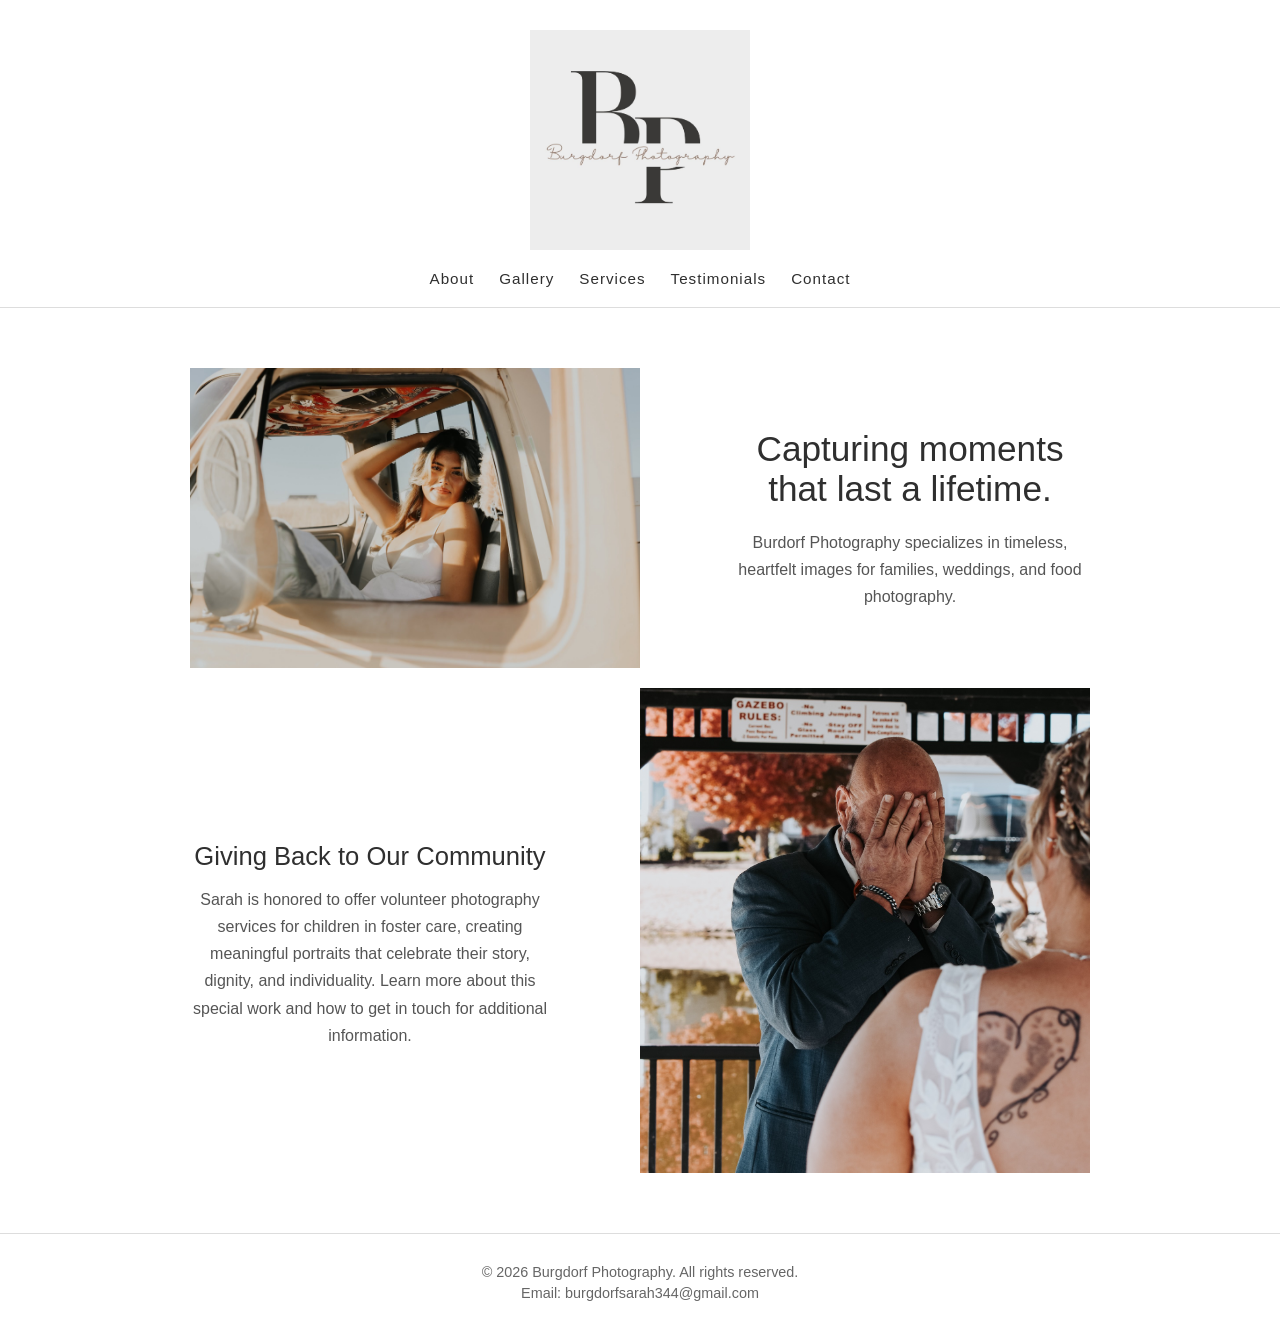
==== index.html @ 5a15c73a "Add homepage" ====
<!DOCTYPE html>
<html lang="en">

<head>
    <meta charset="UTF-8">
    <meta name="viewport" content="width=device-width, initial-scale=1.0">
    <title>Burgdorf Photography</title>
    <link rel="stylesheet" href="style.css">
</head>

<body>
    <header>
        <a href="index.html"><img src="images/Burgdorf_Photography.jpg" alt="Burgdorf Photography Logo"></a>
        <nav>
            <a href="about.html">About</a>
            <a href="gallery.html">Gallery</a>
            <a href="services.html">Services</a>
            <a href="testimonials.html">Testimonials</a>
            <a href="contact.html">Contact</a>
        </nav>
    </header>

    <main>
        <div class="hero">
            <img src="images/Rosie.jpg" alt="Senior Photo" class="Senior_Photo">
            <div>
                <h1>Capturing moments that last a lifetime.</h1>
                <p>Burdorf Photography specializes in timeless, heartfelt images for families, weddings, and food photography.</p>
            </div>
        </div>

        <div class="about">
            <div>
                <h2>Giving Back to Our Community</h2>
                <p>Sarah is honored to offer volunteer photography services for children in foster care, creating meaningful portraits that celebrate their story, dignity, and individuality. Learn more about this special work and how to get in touch for additional information.</p>
            </div>
            <img src="images/Wedding.jpg" alt="Wedding Photo" class="Wedding_Photo">
        </div>
    </main>

    <footer>
        <p>&copy; 2026 Burgdorf Photography. All rights reserved.</p>
        <p>Email: burgdorfsarah344@gmail.com</p>
    </footer>
</body>
</html>
---- style.css ----
body {
    margin: 0;
    min-height: 100vh;
    display: flex;
    flex-direction: column;
    font-family: Arial, Helvetica, sans-serif;
    background-color: #ffffff;
    color: #2f2f2f;
}

header {
    text-align: center;
    padding: 30px 20px 20px 20px;
    border-bottom: 1px solid #dddddd;
    background-color: #ffffff;
}

header img {
    display: block;
    margin: 0 auto 20px auto;
    max-width: 220px;
    width: 100%;
    height: auto;
}

nav {
    display: flex;
    justify-content: center;
    flex-wrap: wrap;
    gap: 25px;
}

nav a {
    text-decoration: none;
    color: #2f2f2f;
    font-size: 0.95rem;
    letter-spacing: 1px;
}

nav a:hover {
    color: #7a7a7a;
}

main {
    flex: 1;
    width: 85%;
    max-width: 900px;
    margin: 0 auto;
    padding: 60px 20px;
    text-align: center;
}

main h1 {
    font-size: 2.2rem;
    font-weight: normal;
    margin-bottom: 20px;
}

main h2 {
    font-size: 1.6rem;
    font-weight: normal;
    margin-top: 50px;
    margin-bottom: 15px;
}

main p {
    font-size: 1rem;
    line-height: 1.7;
    color: #555555;
    max-width: 700px;
    margin: 0 auto 20px auto;
}

.hero{
    display: flex;
    align-items: center;
    margin-bottom: 20px;
}

.Senior_Photo{
    margin-right: 10%;
    width: 50%;
    height: 50%;

}

.about{
    display: flex;
    align-items: center;
    margin-top: 20px;
}

.Wedding_Photo{
    margin-left: 10%;
    width: 50%;
    height: 50%;
}

footer {
    text-align: center;
    padding: 25px 20px;
    border-top: 1px solid #dddddd;
    background-color: #ffffff;
    font-size: 0.9rem;
    color: #666666;
}

footer p {
    margin: 5px 0;
}
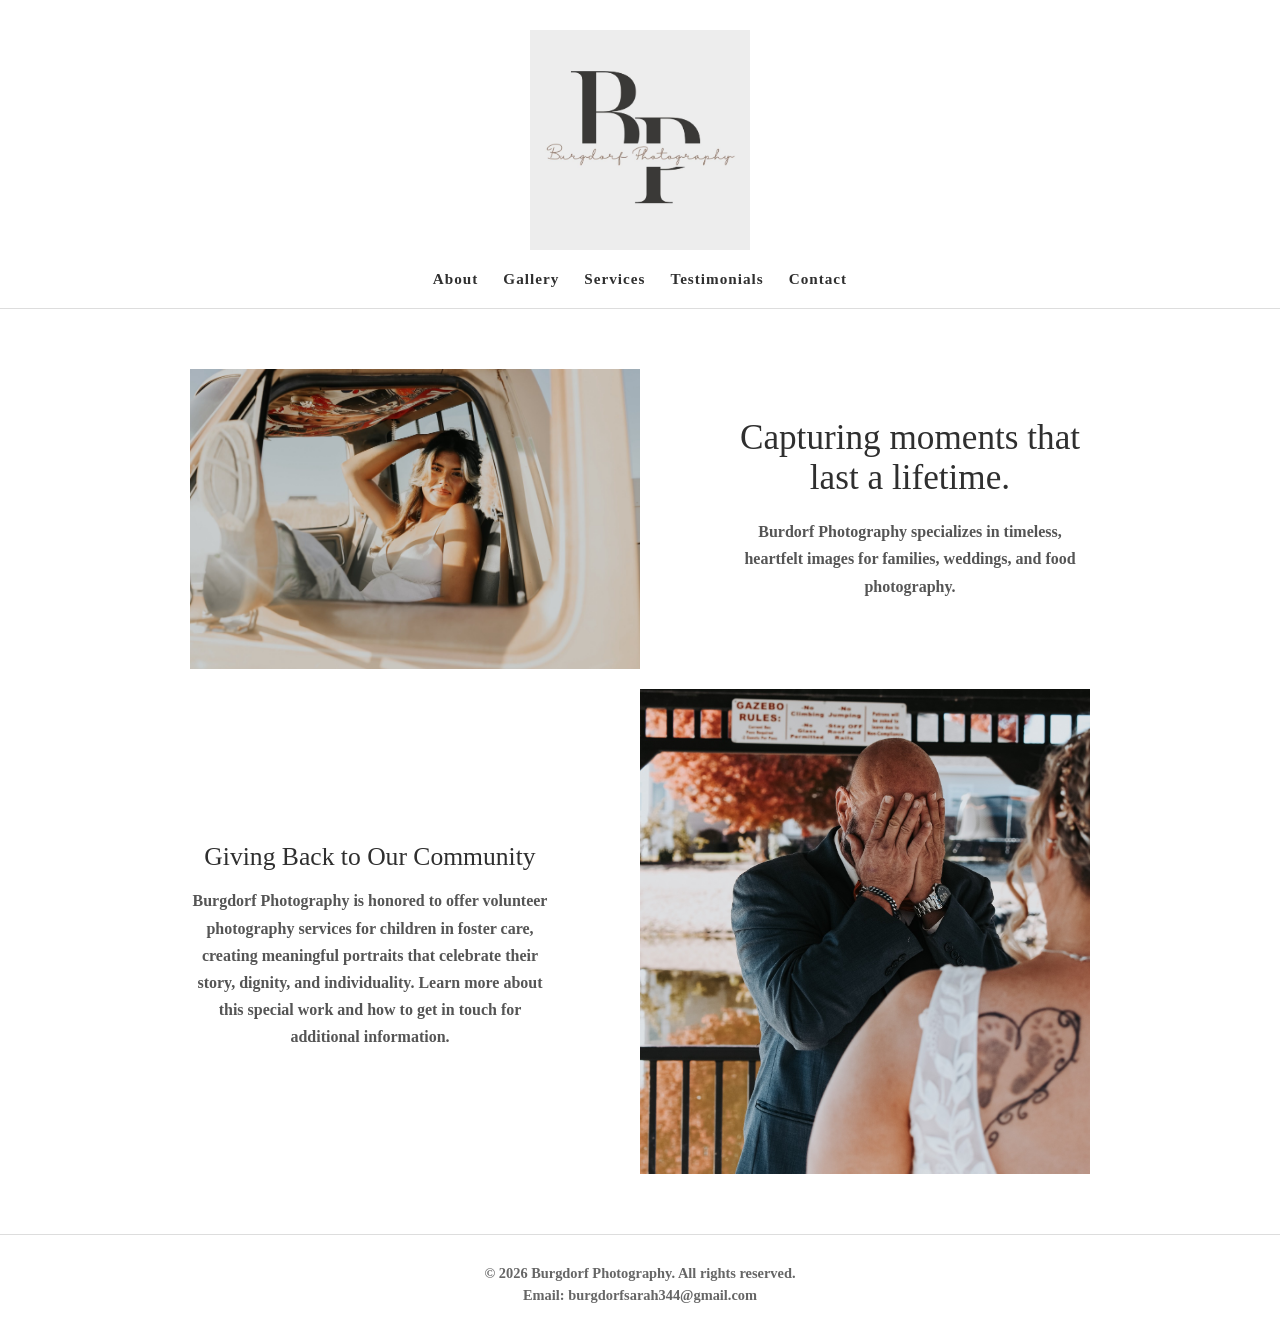
==== commit 505532ef: "About, Testimonials, Contact, style update" ====
--- a/index.html
+++ b/index.html
@@ -32,7 +32,7 @@
         <div class="about">
             <div>
                 <h2>Giving Back to Our Community</h2>
-                <p>Sarah is honored to offer volunteer photography services for children in foster care, creating meaningful portraits that celebrate their story, dignity, and individuality. Learn more about this special work and how to get in touch for additional information.</p>
+                <p>Burgdorf Photography is honored to offer volunteer photography services for children in foster care, creating meaningful portraits that celebrate their story, dignity, and individuality. Learn more about this special work and how to get in touch for additional information.</p>
             </div>
             <img src="images/Wedding.jpg" alt="Wedding Photo" class="Wedding_Photo">
         </div>
--- a/style.css
+++ b/style.css
@@ -3,7 +3,8 @@
     min-height: 100vh;
     display: flex;
     flex-direction: column;
-    font-family: Arial, Helvetica, sans-serif;
+    font-family: Bodoni Moda, serif;
+    font-weight: 900;
     background-color: #ffffff;
     color: #2f2f2f;
 }
@@ -53,6 +54,7 @@
 main h1 {
     font-size: 2.2rem;
     font-weight: normal;
+    margin-top: 0;
     margin-bottom: 20px;
 }
 
@@ -107,4 +109,108 @@
 
 footer p {
     margin: 5px 0;
+}
+
+.Sarah_Photo{
+    width: 40%;
+    height: 40%;
+    margin-bottom: 20px;
+}
+
+.About_Main {
+    flex: 1;
+    width: 85%;
+    max-width: 900px;
+    margin: 0 auto;
+    padding: 40px 20px 60px 20px;
+    text-align: center;
+}
+
+.contact-container {
+    display: flex;
+    justify-content: center;
+    margin-top: 30px;
+}
+
+.contact-form {
+    width: 100%;
+    max-width: 600px;
+    display: flex;
+    flex-direction: column;
+    text-align: left;
+    gap: 12px;
+}
+
+.contact-form label {
+    font-size: 0.95rem;
+    color: #2f2f2f;
+    letter-spacing: 0.5px;
+}
+
+.contact-form input,
+.contact-form textarea {
+    width: 100%;
+    padding: 12px;
+    border: 1px solid #cccccc;
+    font-family: Arial, Helvetica, sans-serif;
+    font-size: 1rem;
+    box-sizing: border-box;
+}
+
+.contact-form input:focus,
+.contact-form textarea:focus {
+    outline: none;
+    border-color: #7a7a7a;
+}
+
+.contact-form button {
+    margin-top: 10px;
+    padding: 12px 20px;
+    border: none;
+    background-color: #2f2f2f;
+    color: #ffffff;
+    font-size: 0.95rem;
+    letter-spacing: 1px;
+    cursor: pointer;
+}
+
+.contact-form button:hover {
+    background-color: #555555;
+}
+
+.contact-info {
+    margin-top: 50px;
+}
+
+.contact-info a {
+    color: #2f2f2f;
+}
+
+.contact-info a:hover {
+    color: #7a7a7a;
+}
+
+.testimonials {
+    max-width: 750px;
+    margin: 30px auto;
+    padding: 30px;
+    border: 1px solid #dddddd;
+    background-color: #fafafa;
+    text-align: left;
+}
+
+.testimonials p {
+    font-size: 1.05rem;
+    line-height: 1.8;
+    color: #444444;
+    font-style: italic;
+    margin-bottom: 15px;
+}
+
+.testimonials cite {
+    display: block;
+    text-align: right;
+    font-size: 0.95rem;
+    color: #777777;
+    font-style: normal;
 }
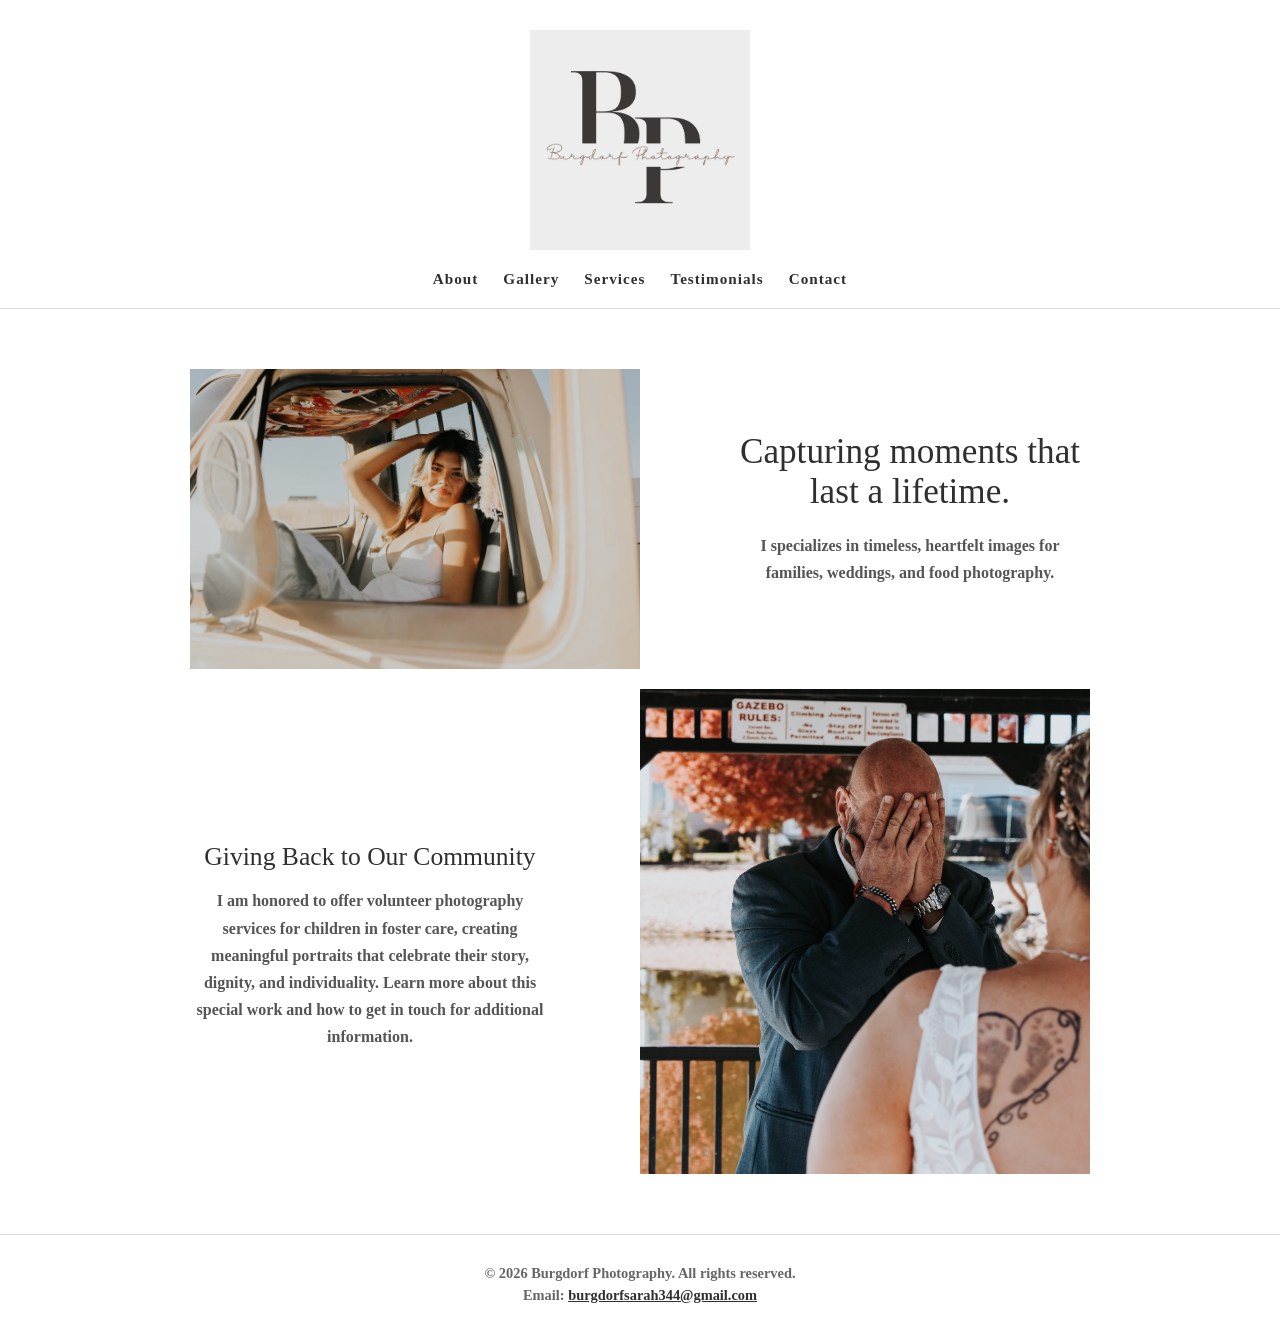
==== commit b426b0cd: "Final fixes" ====
--- a/index.html
+++ b/index.html
@@ -20,19 +20,19 @@
         </nav>
     </header>
 
-    <main>
+    <main class="Home-Main">
         <div class="hero">
             <img src="images/Rosie.jpg" alt="Senior Photo" class="Senior_Photo">
             <div>
                 <h1>Capturing moments that last a lifetime.</h1>
-                <p>Burdorf Photography specializes in timeless, heartfelt images for families, weddings, and food photography.</p>
+                <p>I specializes in timeless, heartfelt images for families, weddings, and food photography.</p>
             </div>
         </div>
 
         <div class="about">
             <div>
                 <h2>Giving Back to Our Community</h2>
-                <p>Burgdorf Photography is honored to offer volunteer photography services for children in foster care, creating meaningful portraits that celebrate their story, dignity, and individuality. Learn more about this special work and how to get in touch for additional information.</p>
+                <p>I am honored to offer volunteer photography services for children in foster care, creating meaningful portraits that celebrate their story, dignity, and individuality. Learn more about this special work and how to get in touch for additional information.</p>
             </div>
             <img src="images/Wedding.jpg" alt="Wedding Photo" class="Wedding_Photo">
         </div>
@@ -40,7 +40,7 @@
 
     <footer>
         <p>&copy; 2026 Burgdorf Photography. All rights reserved.</p>
-        <p>Email: burgdorfsarah344@gmail.com</p>
+        <p>Email: <a href="mailto:burgdorfsarah344@gmail.com">burgdorfsarah344@gmail.com</a></p>
     </footer>
 </body>
 </html>
--- a/style.css
+++ b/style.css
@@ -42,7 +42,7 @@
     color: #7a7a7a;
 }
 
-main {
+.Home-Main {
     flex: 1;
     width: 85%;
     max-width: 900px;
@@ -111,13 +111,21 @@
     margin: 5px 0;
 }
 
+footer a{
+    color: #2f2f2f;
+}
+
+footer a:hover{
+    color: #7a7a7a;
+}
+
 .Sarah_Photo{
     width: 40%;
     height: 40%;
     margin-bottom: 20px;
 }
 
-.About_Main {
+main {
     flex: 1;
     width: 85%;
     max-width: 900px;
@@ -213,4 +221,98 @@
     font-size: 0.95rem;
     color: #777777;
     font-style: normal;
+}
+
+.gallery-section {
+    margin-top: 60px;
+    text-align: left;
+}
+
+.gallery-section h2 {
+    text-align: left;
+    margin-bottom: 20px;
+}
+
+.photo-row {
+    display: flex;
+    gap: 20px;
+    overflow-x: auto;
+    padding-bottom: 10px;
+    scroll-behavior: smooth;
+}
+
+.photo-row img {
+    width: 300px;
+    height: 400px;
+    object-fit: cover;
+    flex: 0 0 auto;
+    border-radius: 4px;
+}
+
+.photo-row::-webkit-scrollbar {
+    height: 8px;
+}
+
+.photo-row::-webkit-scrollbar-thumb {
+    background-color: #cccccc;
+    border-radius: 10px;
+}
+
+.photo-row::-webkit-scrollbar-track {
+    background-color: #f2f2f2;
+}
+
+.services-grid {
+    display: grid;
+    grid-template-columns: repeat(2, 1fr);
+    gap: 30px;
+    margin-top: 40px;
+}
+
+.service-card {
+    border: 1px solid #dddddd;
+    background-color: #fafafa;
+    padding: 30px;
+    text-align: left;
+}
+
+.service-card h2 {
+    margin-top: 0;
+    margin-bottom: 15px;
+    font-size: 1.4rem;
+}
+
+.service-card p {
+    margin: 0;
+    max-width: 100%;
+}
+
+.services-note {
+    margin-top: 50px;
+}
+
+.services-note a {
+    color: #2f2f2f;
+    text-decoration: none;
+}
+
+.services-note a:hover {
+    color: #7a7a7a;
+}
+
+.service-card-final {
+    border: 1px solid #dddddd;
+    background-color: #fafafa;
+    padding: 30px;
+    text-align: left;
+    grid-column: 1 / -1;
+    max-width: 435px;
+    width: 100%;
+    justify-self: center;
+}
+
+.service-card-final h2 {
+    margin-top: 0;
+    margin-bottom: 15px;
+    font-size: 1.4rem;
 }
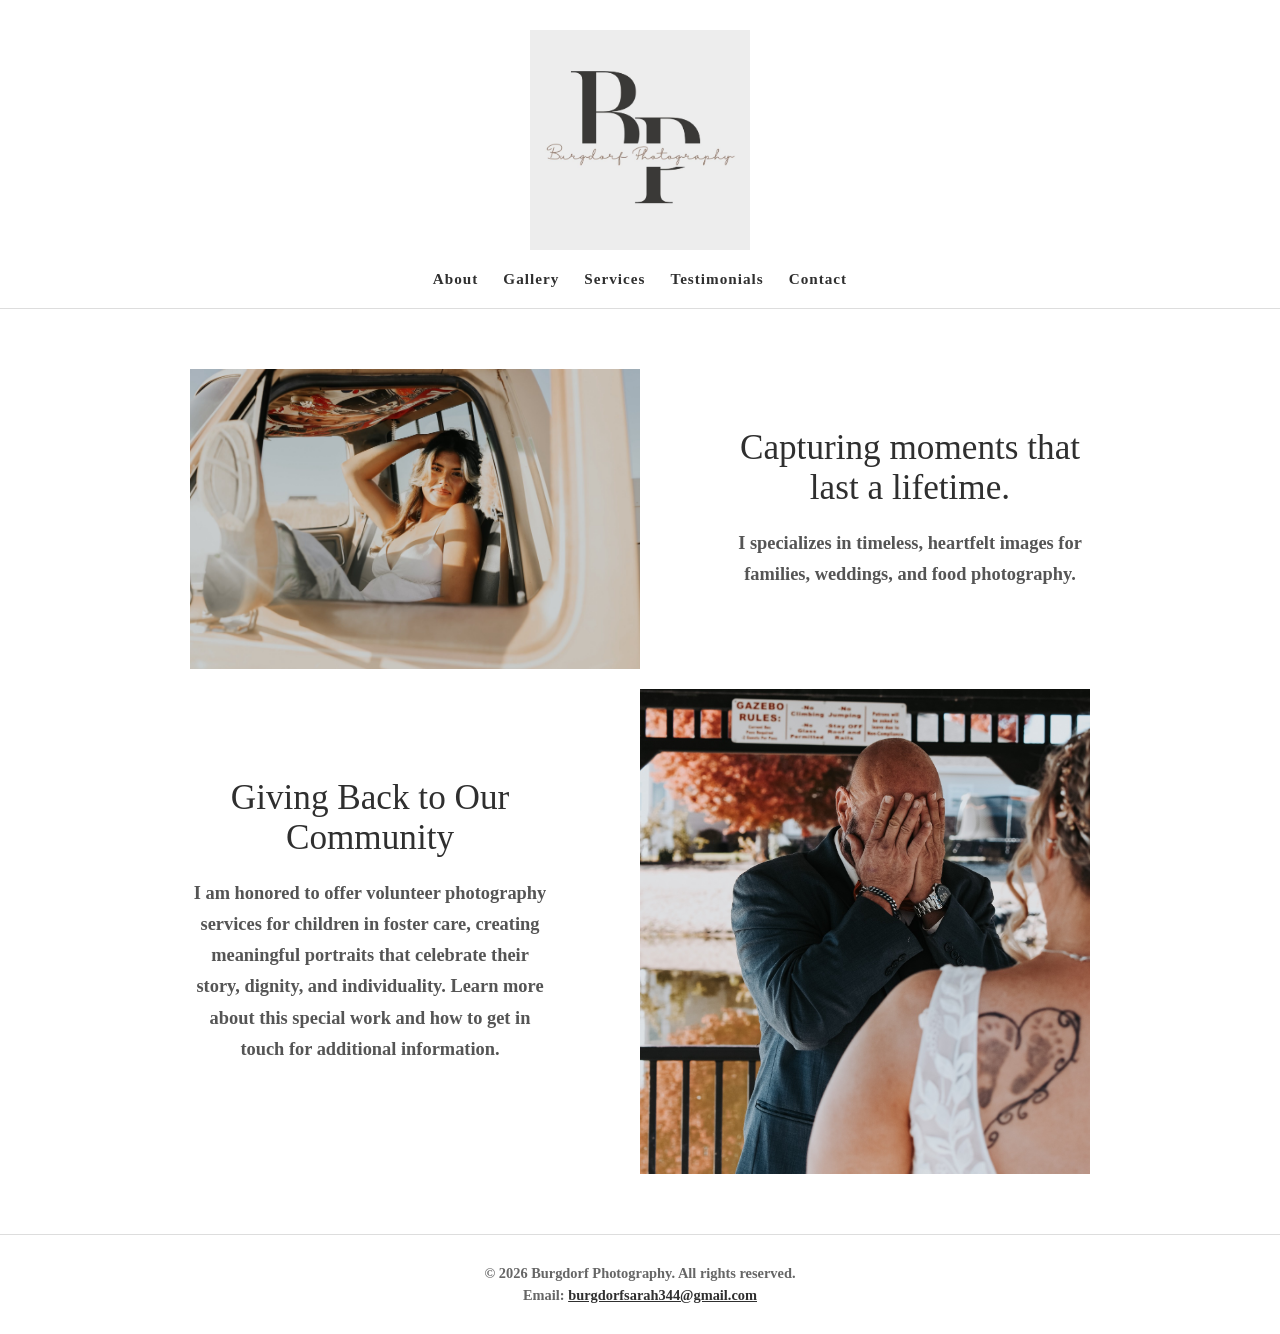
==== commit dcbaeec1: "more pictures on Testimonials page" ====
--- a/index.html
+++ b/index.html
@@ -31,7 +31,7 @@
 
         <div class="about">
             <div>
-                <h2>Giving Back to Our Community</h2>
+                <h1>Giving Back to Our Community</h1>
                 <p>I am honored to offer volunteer photography services for children in foster care, creating meaningful portraits that celebrate their story, dignity, and individuality. Learn more about this special work and how to get in touch for additional information.</p>
             </div>
             <img src="images/Wedding.jpg" alt="Wedding Photo" class="Wedding_Photo">
--- a/style.css
+++ b/style.css
@@ -5,6 +5,7 @@
     flex-direction: column;
     font-family: Bodoni Moda, serif;
     font-weight: 900;
+    font-size: 18px;
     background-color: #ffffff;
     color: #2f2f2f;
 }
@@ -66,7 +67,7 @@
 }
 
 main p {
-    font-size: 1rem;
+    font-size: 1.15rem;
     line-height: 1.7;
     color: #555555;
     max-width: 700px;
@@ -207,8 +208,33 @@
     text-align: left;
 }
 
+.testimonials {
+    display: flex;
+    align-items: center;
+    gap: 30px;
+}
+
+.testimonials img {
+    width: 220px;
+    height: 280px;
+    object-fit: cover;
+    flex-shrink: 0;
+}
+
+.testimonial-text {
+    flex: 1;
+}
+
+.image-left {
+    flex-direction: row;
+}
+
+.image-right {
+    flex-direction: row;
+}
+
 .testimonials p {
-    font-size: 1.05rem;
+    font-size: 1.1rem;
     line-height: 1.8;
     color: #444444;
     font-style: italic;
@@ -218,7 +244,7 @@
 .testimonials cite {
     display: block;
     text-align: right;
-    font-size: 0.95rem;
+    font-size: 1rem;
     color: #777777;
     font-style: normal;
 }
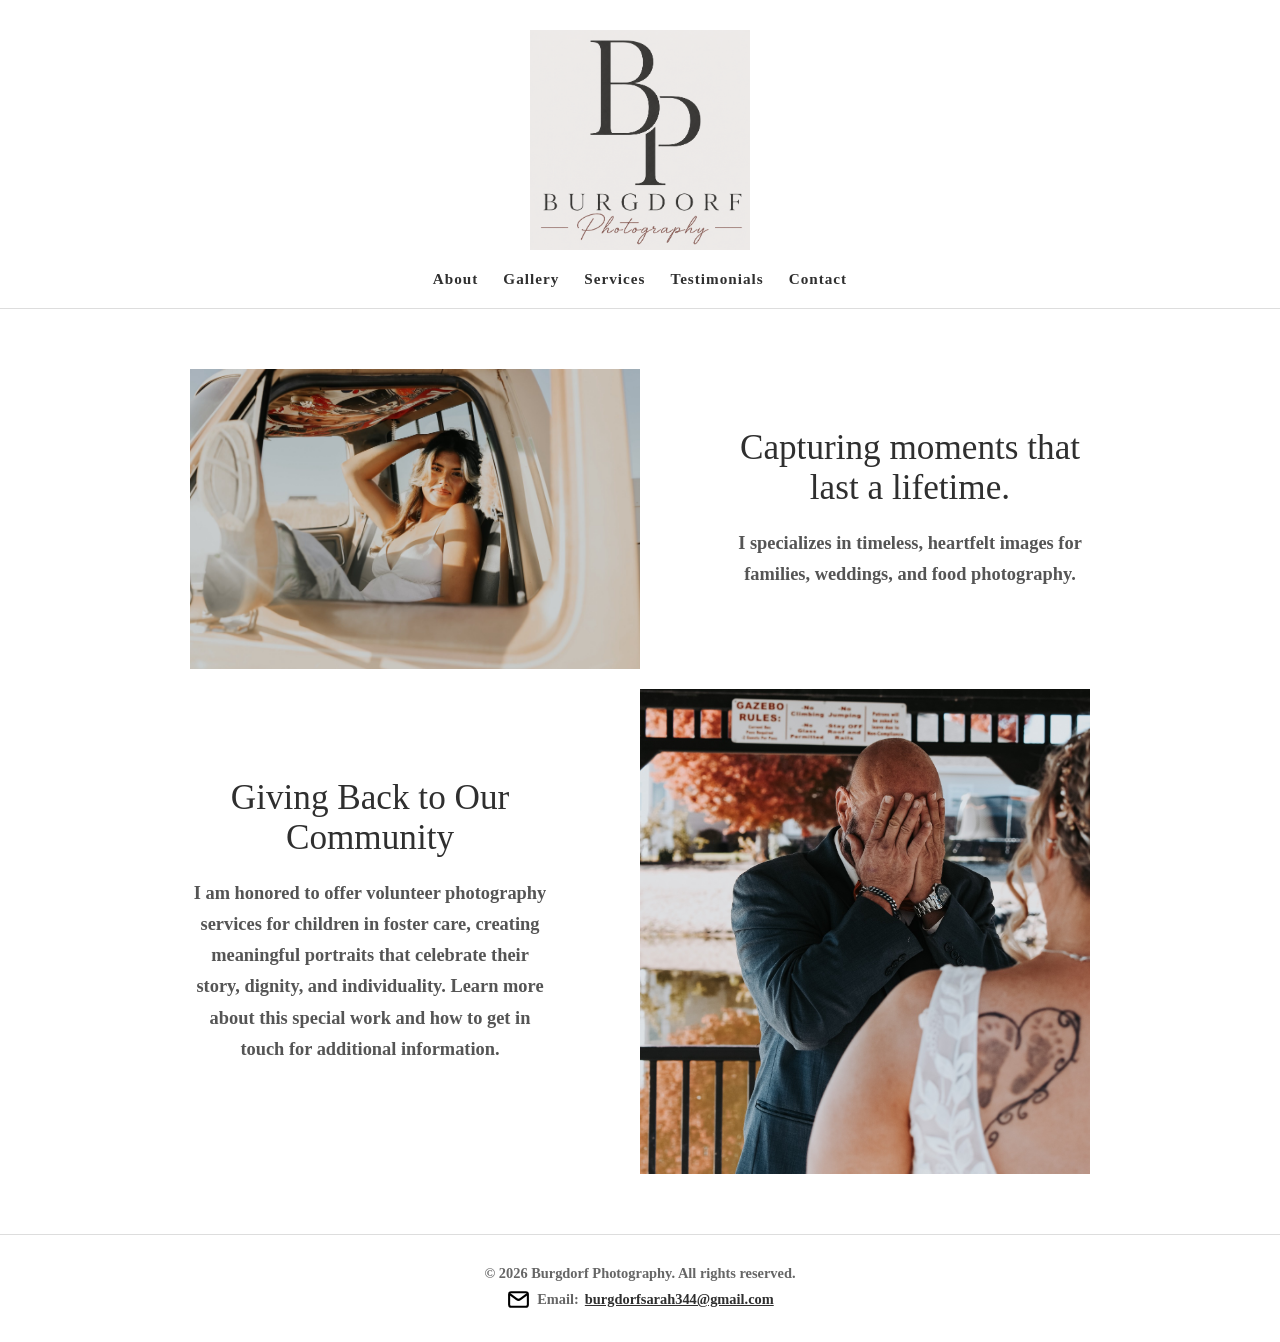
==== commit c24c6bc7: "added logo icons, and fixed logo" ====
--- a/index.html
+++ b/index.html
@@ -10,7 +10,7 @@
 
 <body>
     <header>
-        <a href="index.html"><img src="images/Burgdorf_Photography.jpg" alt="Burgdorf Photography Logo"></a>
+        <a href="index.html"><img src="images/Main/Burgdorf_Photography_New.png" alt="Burgdorf Photography Logo"></a>
         <nav>
             <a href="about.html">About</a>
             <a href="gallery.html">Gallery</a>
@@ -22,7 +22,7 @@
 
     <main class="Home-Main">
         <div class="hero">
-            <img src="images/Rosie.jpg" alt="Senior Photo" class="Senior_Photo">
+            <img src="images/Main/Rosie.jpg" alt="Senior Photo" class="Senior_Photo">
             <div>
                 <h1>Capturing moments that last a lifetime.</h1>
                 <p>I specializes in timeless, heartfelt images for families, weddings, and food photography.</p>
@@ -34,13 +34,17 @@
                 <h1>Giving Back to Our Community</h1>
                 <p>I am honored to offer volunteer photography services for children in foster care, creating meaningful portraits that celebrate their story, dignity, and individuality. Learn more about this special work and how to get in touch for additional information.</p>
             </div>
-            <img src="images/Wedding.jpg" alt="Wedding Photo" class="Wedding_Photo">
+            <img src="images/Main/Wedding.jpg" alt="Wedding Photo" class="Wedding_Photo">
         </div>
     </main>
 
     <footer>
-        <p>&copy; 2026 Burgdorf Photography. All rights reserved.</p>
-        <p>Email: <a href="mailto:burgdorfsarah344@gmail.com">burgdorfsarah344@gmail.com</a></p>
-    </footer>
+    <p>&copy; 2026 Burgdorf Photography. All rights reserved.</p>
+    <p class="footer-contact">
+        <img src="images/Icons/email.svg" alt="Email Icon">
+        <span>Email:</span>
+        <a href="mailto:burgdorfsarah344@gmail.com">burgdorfsarah344@gmail.com</a>
+    </p>
+</footer>
 </body>
 </html>
--- a/style.css
+++ b/style.css
@@ -112,11 +112,25 @@
     margin: 5px 0;
 }
 
-footer a{
-    color: #2f2f2f;
-}
-
-footer a:hover{
+.footer-contact {
+    display: flex;
+    justify-content: center;
+    align-items: center;
+    gap: 6px;
+    flex-wrap: wrap;
+}
+
+.footer-contact img {
+    width: 25px;
+    height: 25px;
+    object-fit: contain;
+}
+
+footer a {
+    color: #2f2f2f;
+}
+
+footer a:hover {
     color: #7a7a7a;
 }
 
@@ -189,13 +203,39 @@
 
 .contact-info {
     margin-top: 50px;
-}
-
-.contact-info a {
-    color: #2f2f2f;
-}
-
-.contact-info a:hover {
+    text-align: center;
+}
+
+.contact-link {
+    display: flex;
+    justify-content: center;
+    align-items: center;
+    gap: 8px;
+    flex-wrap: wrap;
+
+    width: 100%;
+    max-width: none;
+    margin: 12px auto;
+
+    color: #555555;
+}
+
+.contact-link img {
+    width: 24px;
+    height: 24px;
+    object-fit: contain;
+    flex-shrink: 0;
+}
+
+.contact-link span {
+    color: #2f2f2f;
+}
+
+.contact-link a {
+    color: #2f2f2f;
+}
+
+.contact-link a:hover {
     color: #7a7a7a;
 }
 
